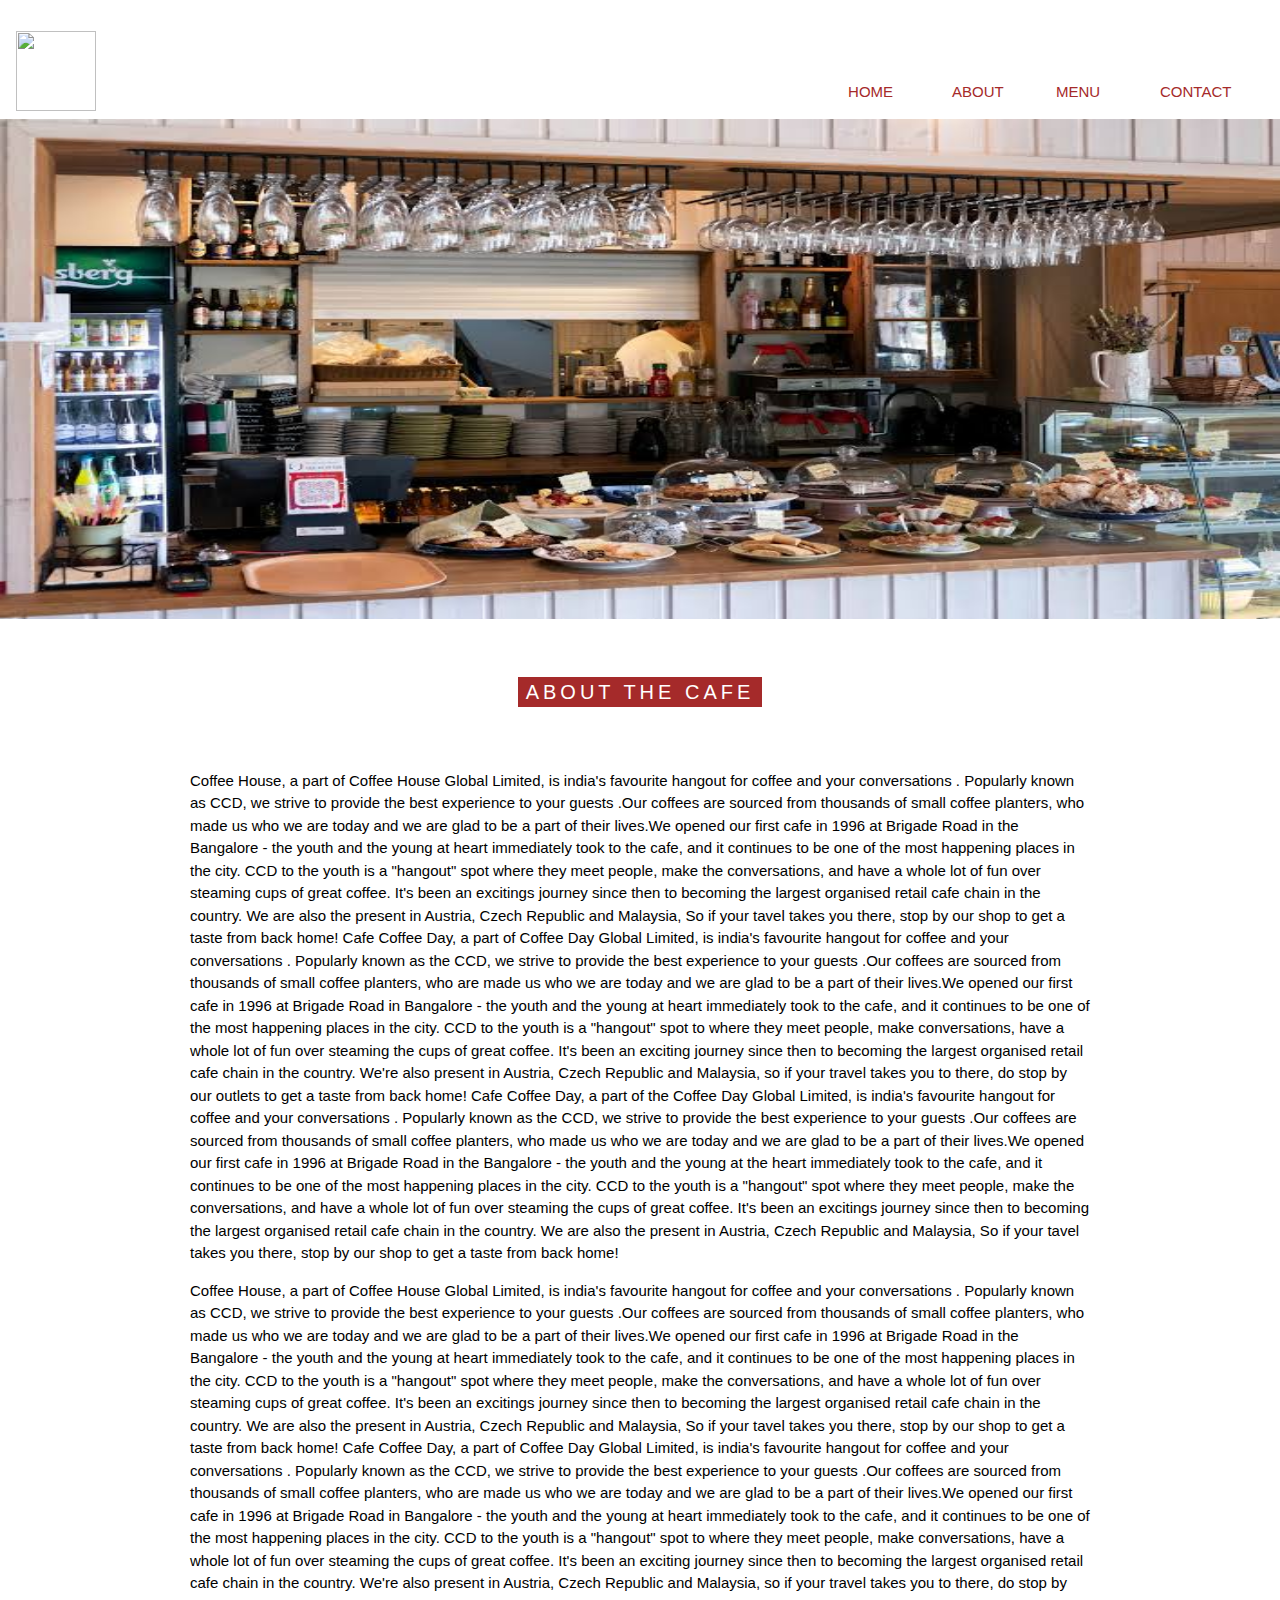
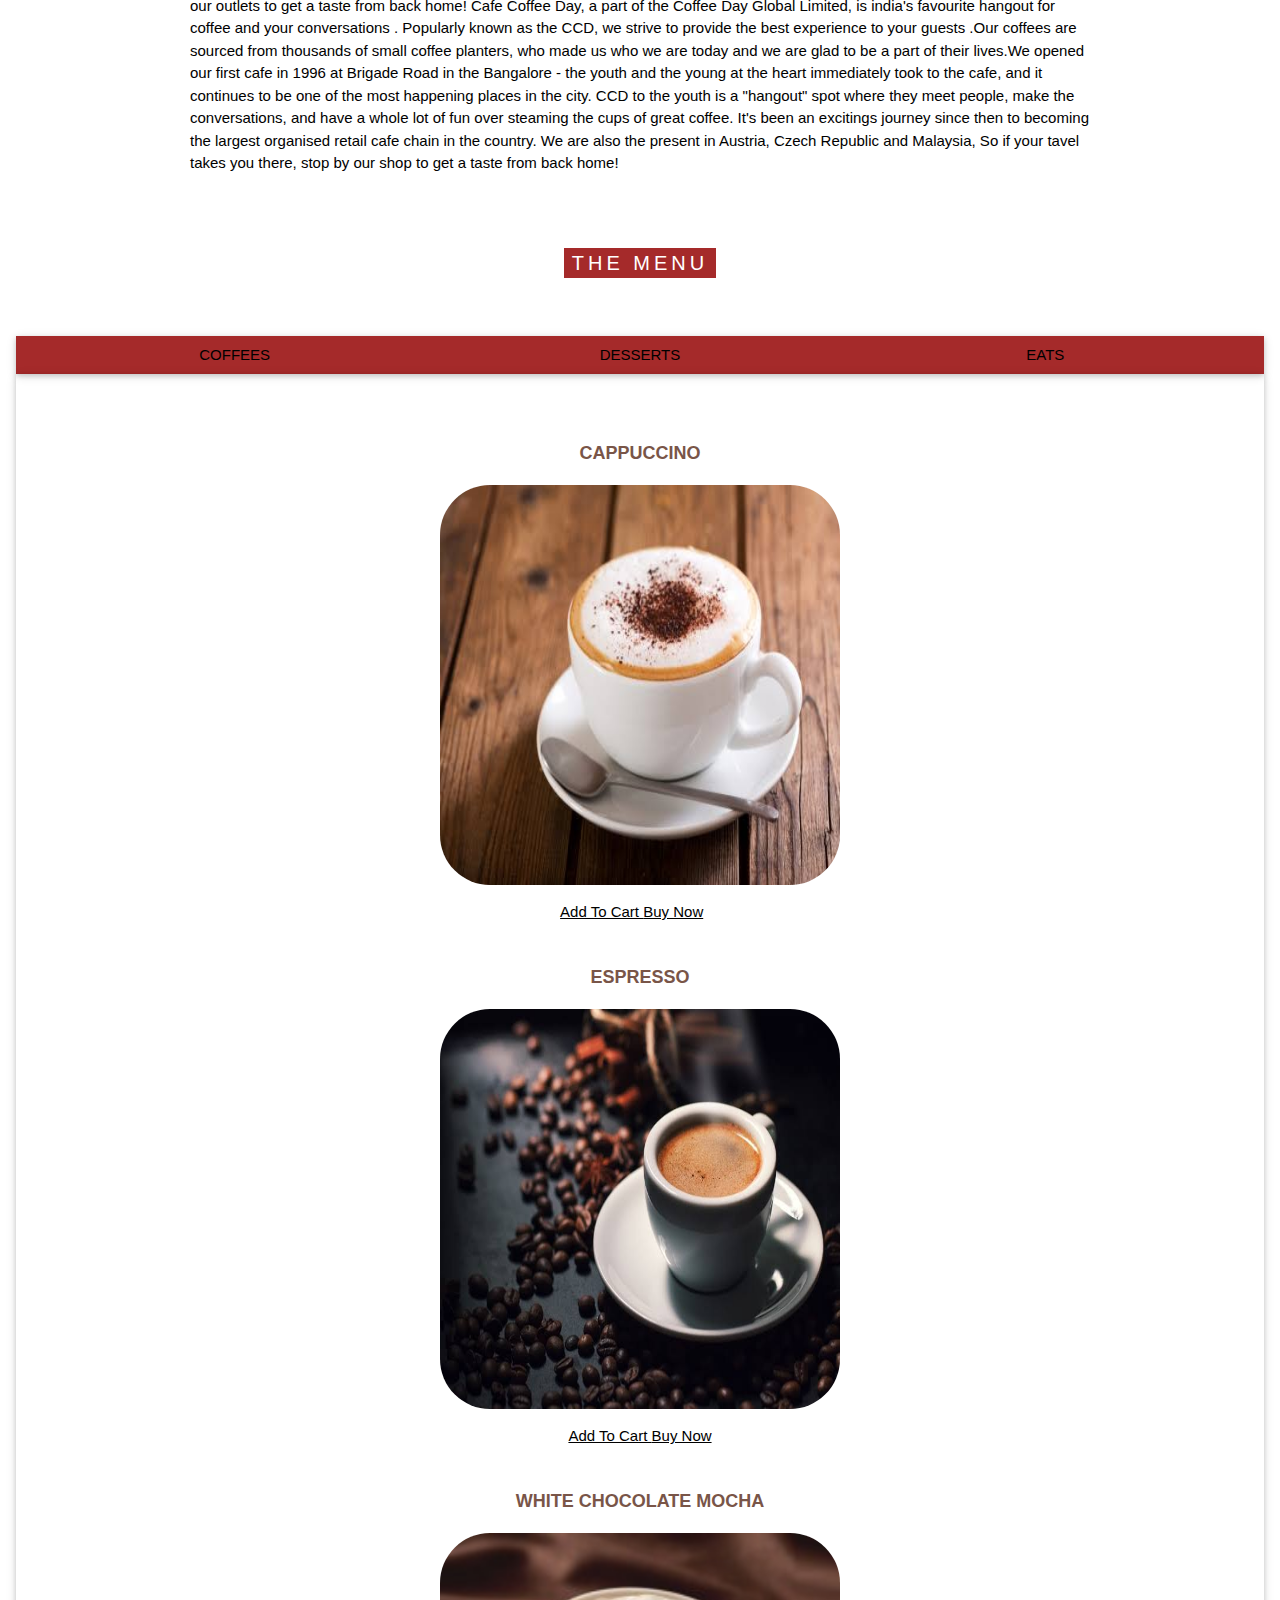
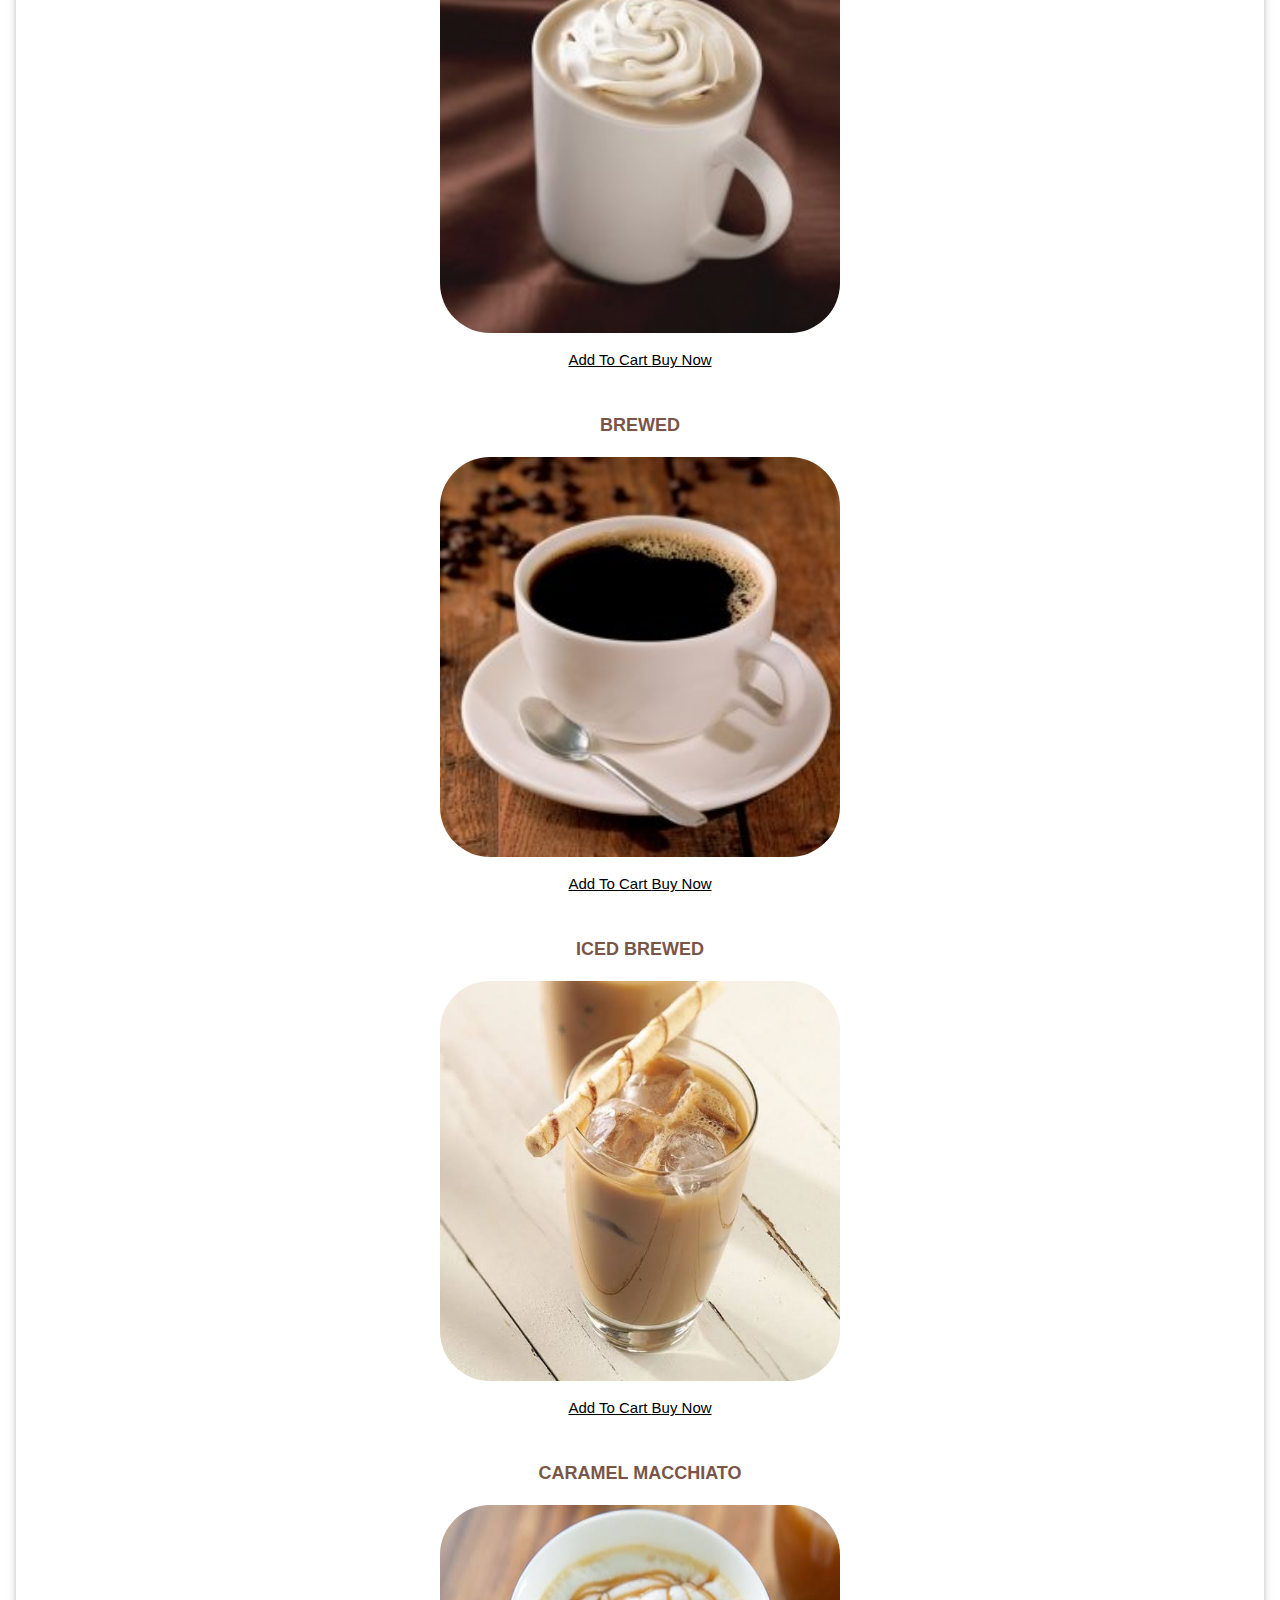
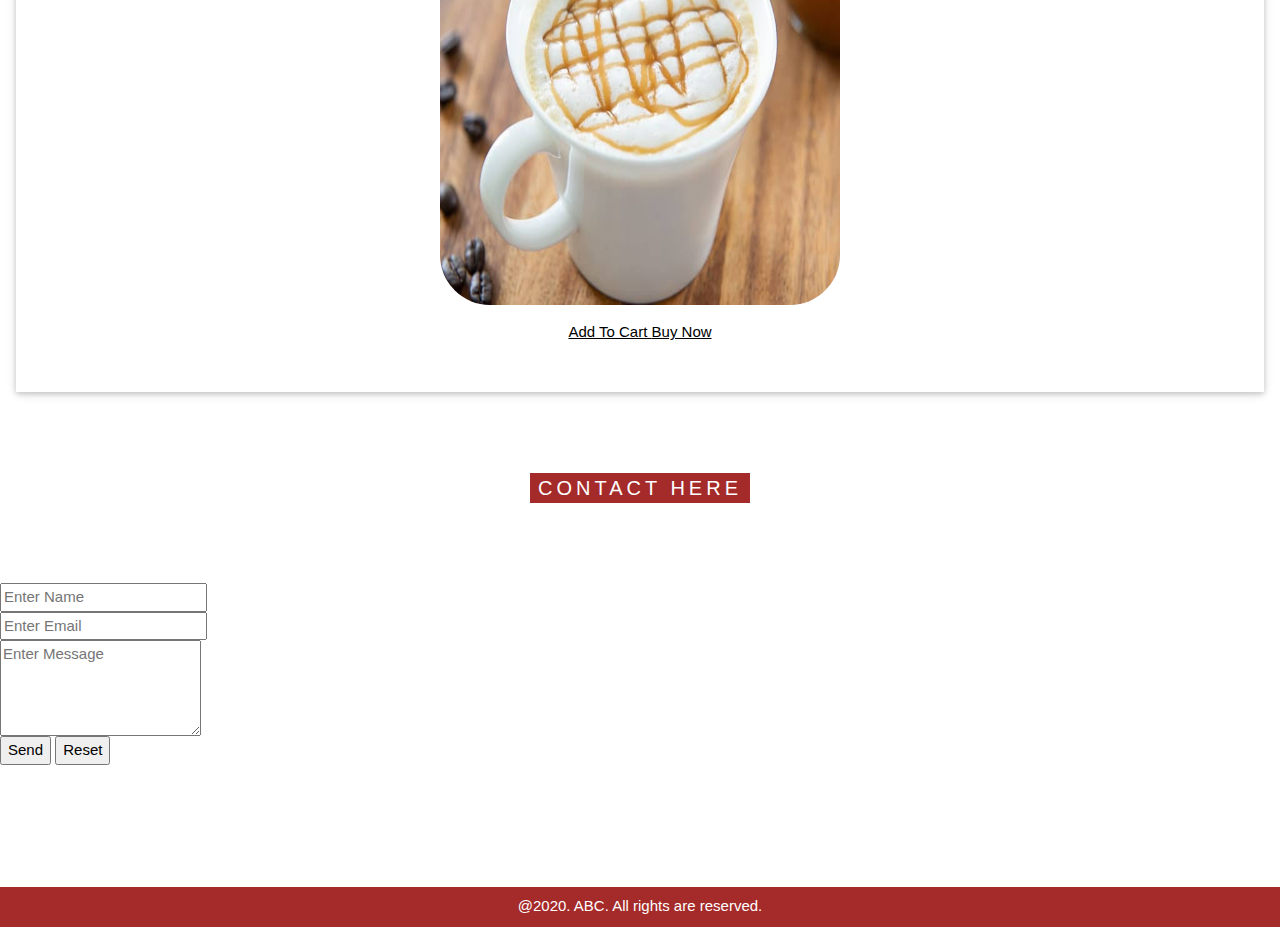
==== index.html @ 271c0c41 "Commit" ====
﻿﻿<!doctype html>
<html>
<head>
<meta charset="utf-8">
<title>coffee</title>

<link href="index.css" rel="stylesheet" type="text/css">
 
<link rel="stylesheet" href="https://www.w3schools.com/w3css/4/w3.css">
<link rel="stylesheet" href="https://fonts.googleapis.com/css?family=Inconsolata">
</head>
<body>
<div class="main_container">

  <div class="w3-row w3-padding">
 <div class="w3-col s1 w3-left">
<img src="/storage/emulated/0/Cafe_Demo_Template/Cafe_Logo.jpg" height="80px" class="imgs">
</div>
<div class="w3-col s1 w3-right" style="padding-top:50px">
      <a href="#contact" class="w3-bar-item" style="color:brown;text-decoration:none">
CONTACT
</a>
    </div>

    <div class="w3-col s1 w3-right" style="padding-top:50px">
      <a href="#menu" class="w3-bar-item" style="color:brown;text-decoration:none">MENU
</a>
    </div>
    <div class="w3-col s1 w3-right" style="padding-top:50px">
      <a href="#about" class="w3-bar-item" style="color:brown;text-decoration:none">ABOUT</a>
    </div>
    <div class="w3-col s1 w3-right" style="padding-top:50px">
      <a href="#" class="w3-bar-item" style="color:brown;text-decoration:none" >
HOME</a>
    </div>
   </div>

<div class="slideshow-container">
<div class="mySlides fade">
  <img src= "Cafe1.jpeg"
   width="100%" height="500px">
</div>

<div class="mySlides fade">
  <img src="Cafe2.jpeg"
 width="100%" height="500px">
</div>

<div class="mySlides fade">
  <img src="Cafe3.jpeg"
 width="100%" height="500px">
</div>
<div style="text-align:center">
  <span class="dot"></span> 
  <span class="dot"></span> 
<span class="dot"></span> 
</div>
</div>

<div class="w3-container" id="about">
  <div class="w3-content" style="max-width:900px">
<h4 class="w3-center w3-padding-48">
<span class="w3-tag w3-wide" style="background-color:brown">
ABOUT THE CAFE
</span>
</h4>

  <P>    Coffee House, a part of Coffee House Global Limited, is india's favourite hangout for coffee and your conversations .  Popularly known as CCD, we strive to provide the best experience to your guests .Our coffees are sourced from thousands of small coffee planters, who made us who we are today and we are glad to be a part of their lives.We opened our first cafe in 1996 at Brigade Road in the Bangalore - the youth and the young at heart immediately took to the cafe, and it continues to be one of the most happening places in the city. CCD to the youth is a "hangout" spot where they meet people, make the conversations, and have a whole lot of fun over steaming cups of great coffee. It's been an excitings journey since then to becoming the largest organised retail cafe chain in the country. We are also the present in Austria, Czech Republic and Malaysia, So if your tavel takes you there, stop by our shop to get a taste from back home! Cafe Coffee Day, a part of Coffee Day Global Limited, is india's favourite hangout for coffee and your conversations .  Popularly known as the CCD, we strive to provide the best experience to your guests .Our coffees are sourced from thousands of small coffee planters, who are made us who we are today and we are glad to be a part of their lives.We opened our first cafe in 1996 at Brigade Road in Bangalore - the youth and the young at heart immediately took to the cafe, and it continues to be one of the most happening places in the city. CCD to the youth is a "hangout" spot to where they meet people, make conversations, have a whole lot of fun over steaming the cups of great coffee. It's been an exciting journey since then to becoming the largest organised retail cafe chain in the country. We're also present in Austria, Czech Republic and Malaysia, so if your travel takes you to there, do stop by our outlets to get a taste from back home! Cafe Coffee Day, a part of the Coffee Day Global Limited, is india's favourite hangout for coffee and your conversations .  Popularly known as the CCD, we strive to provide the best experience to your guests .Our coffees are sourced from thousands of small coffee planters, who made us who we are today and we are glad to be a part of their lives.We opened our first cafe in 1996 at Brigade Road in the Bangalore - the youth and the young at the heart immediately took to the cafe, and it continues to be one of the most happening places in the city. CCD to the youth is a "hangout" spot where they meet people, make the conversations, and have a whole lot of fun over steaming the cups of great coffee. It's been an excitings journey since then to becoming the largest organised retail cafe chain in the country. We are also the present in Austria, Czech Republic and Malaysia, So if your tavel takes you there, stop by our shop to get a taste from back home!</p>
<p>
Coffee House, a part of Coffee House Global Limited, is india's favourite hangout for coffee and your conversations .  Popularly known as CCD, we strive to provide the best experience to your guests .Our coffees are sourced from thousands of small coffee planters, who made us who we are today and we are glad to be a part of their lives.We opened our first cafe in 1996 at Brigade Road in the Bangalore - the youth and the young at heart immediately took to the cafe, and it continues to be one of the most happening places in the city. CCD to the youth is a "hangout" spot where they meet people, make the conversations, and have a whole lot of fun over steaming cups of great coffee. It's been an excitings journey since then to becoming the largest organised retail cafe chain in the country. We are also the present in Austria, Czech Republic and Malaysia, So if your tavel takes you there, stop by our shop to get a taste from back home! Cafe Coffee Day, a part of Coffee Day Global Limited, is india's favourite hangout for coffee and your conversations .  Popularly known as the CCD, we strive to provide the best experience to your guests .Our coffees are sourced from thousands of small coffee planters, who are made us who we are today and we are glad to be a part of their lives.We opened our first cafe in 1996 at Brigade Road in Bangalore - the youth and the young at heart immediately took to the cafe, and it continues to be one of the most happening places in the city. CCD to the youth is a "hangout" spot to where they meet people, make conversations, have a whole lot of fun over steaming the cups of great coffee. It's been an exciting journey since then to becoming the largest organised retail cafe chain in the country. We're also present in Austria, Czech Republic and Malaysia, so if your travel takes you to there, do stop by our outlets to get a taste from back home! Cafe Coffee Day, a part of the Coffee Day Global Limited, is india's favourite hangout for coffee and your conversations .  Popularly known as the CCD, we strive to provide the best experience to your guests .Our coffees are sourced from thousands of small coffee planters, who made us who we are today and we are glad to be a part of their lives.We opened our first cafe in 1996 at Brigade Road in the Bangalore - the youth and the young at the heart immediately took to the cafe, and it continues to be one of the most happening places in the city. CCD to the youth is a "hangout" spot where they meet people, make the conversations, and have a whole lot of fun over steaming the cups of great coffee. It's been an excitings journey since then to becoming the largest organised retail cafe chain in the country. We are also the present in Austria, Czech Republic and Malaysia, So if your tavel takes you there, stop by our shop to get a taste from back home!</p>
</div>
</div>

<div class="w3-container" id="menu">
  <div class="w3-content" style="max-width:1500px">

<h4 class="w3-center w3-padding-48">
<span class="w3-tag w3-wide" style="background-color:brown">
THE MENU
</span>
</h4>

<div class="w3-row w3-center w3-card w3-padding" style="background-color:brown">
 <a href="javascript:void(0)" onclick="openMenu(event, 'Coffees');" id="myLink">
<div class="w3-col s4 tablink">
COFFEES
</div>
  </a>
 <a href="javascript:void(0)" onclick="openMenu(event, 'Desserts');">
<div class="w3-col s4 tablink">
DESSERTS
</div>
 </a>

 <a href="javascript:void(0)" onclick="openMenu(event, 'Eats');" id="myLink">
<div class="w3-col s4 tablink">
EATS
</div>
 </a>
    </div>


<div id="Coffees" class="w3-container menu w3-padding-48 w3-card">
<center>   
 <p class="w3-text-brown" style="font-size:18px;font-weight:bold;">CAPPUCCINO
</p>
<img src="Cappuccino.jpeg" class="w3-round w3-margin-bottom" style="height:400px;width:400px;border-radius:50px;">
<br>
<a href="#" class="btn">Add To Cart
</a>
<a href="login.html" class="btn">Buy Now</a>
   
</center>
<br>
<center>
<p class="w3-text-brown" style="font-size:18px;font-weight:bold;">ESPRESSO
</p>
<img src="Espresso.jpeg" class="w3-round w3-margin-bottom" style="height:400px;width:400px;border-radius:50px;">
<br>
<a href="#" class="btn">Add To Cart
</a>
<a href="login.html" class="btn">Buy Now
</a>
</center>
<br>
<center>
<p class="w3-text-brown" style="font-size:18px;font-weight:bold;"> 
WHITE CHOCOLATE MOCHA
</p>
<img src="WhiteChocolateMocha.jpg" class="w3-round w3-margin-bottom" style="height:400px;width:400px;border-radius:50px;">
<br>
<a href="#" class="btn">Add To Cart
</a>
<a href="login.html" class="btn">Buy Now
</a>
</center>
<br>
<center>
      <p class="w3-text-brown" style="font-size:18px;font-weight:bold;">BREWED</p>
<img src="BrewedCoffee.jpg" class="w3-round w3-margin-bottom"  style="height:400px;width:400px;border-radius:50px;">
<br>
<a href="#" class="btn">Add To Cart
</a>
<a href="login.html" class="btn">Buy Now
</a>
</center>
<br>
<center>
    <p class="w3-text-brown" style="font-size:18px;font-weight:bold;">ICED BREWED</p>
<img src="IcedBrew.jpeg" class="w3-round w3-margin-bottom" style="height:400px;width:400px;border-radius:50px;">
<br>
<a href="#" class="btn">Add To Cart
</a>
<a href="login.html" class="btn">Buy Now
</a>
</center>
<br>
<center>
   <p class="w3-text-brown" style="font-size:18px;font-weight:bold;">CARAMEL
MACCHIATO
</p>
<img src="CaramelMacchiato.jpeg" class="w3-round w3-margin-bottom" style="height:400px;width:400px;border-radius:50px;">
<br>
<a href="#" class="btn">Add To Cart
</a>
<a href="login.html" class="btn">Buy Now
</a>
</center>
    </div>  
<div id="Desserts" class="w3-container menu w3-padding-48 w3-card"  style="display:none">
<center><p class="w3-text-brown" style="font-size:18px;font-weight:bold;">
CHEESE CAKE
</p>
<img src="CheeseCake.jpeg" class="w3-round w3-margin-bottom" style="height:400px;width:400px;border-radius:50px;">
<br>
<a href="#" class="btn">Add To Cart
</a>
<a href="login.html" class="btn">Buy Now
</a>
</center>
<br>
<center>
<p class="w3-text-brown" style="font-size:18px;font-weight:bold;">BROWNIES WALNUT
</p>
<img src="BrowniesWalnut.jpg" class="w3-round w3-margin-bottom"  style="height:400px;width:400px;border-radius:50px;">
<br>
<a href="#" class="btn">Add To Cart
</a>
<a href="login.html" class="btn">Buy Now
</a>
</center>
<br>
<center>
<p class="w3-text-brown" style="font-size:18px;font-weight:bold;">
DUTCH CARAMEL APPLE PIE
</p>
<img src="DutchCaramelApplePie.jpeg" class="w3-round w3-margin-bottom"  style="height:400px;width:400px;border-radius:50px;">
<br>
<a href="#" class="btn">Add To Cart
</a>
<a href="login.html" class="btn">Buy Now
</a>
</center>
<br>
<center>
 <p class="w3-text-brown" style="font-size:18px;font-weight:bold;">
CHOCOLATE DONUT
</p>
<img src="ChocolateDonut.jpeg" class="w3-round w3-margin-bottom" style="height:400px;width:400px;border-radius:50px;">
<br>
<a href="#" class="btn">Add To Cart
</a>
<a href="login.html" class="btn">Buy Now
</a>
</center>
<br>
<center>
<p class="w3-text-brown" style="font-size:18px;font-weight:bold;">
MOIST CARROT CAKE
</p>
<img src="MoistCarrot.jpeg" class="w3-round w3-margin-bottom" style="height:400px;width:400px;border-radius:50px;">
<br>
<a href="#" class="btn">Add To Cart
</a>
<a href="login.html" class="btn">Buy Now
</a>
</center>
<br>
<center>
<p class="w3-text-brown" style="font-size:18px;font-weight:bold;">
SIZZLING BROWNIE WITH ICE CREAM
</p>
<img src="SizzlingBrownieWithIceCream.jpeg"
class="w3-round w3-margin-bottom" style="height:400px;width:400px;border-radius:50px;">
<br>
<a href="#" class="btn">Add To Cart
</a>
<a href="#" class="btn">Buy Now
</a>
</center>
</div>
<div id="Eats" class="w3-container menu w3-padding-48 w3-card" style="display:none">
<center>
    <p class="w3-text-brown" style="font-size:18px;font-weight:bold;">VEG BURGER</p>
<img src="VegBurger.jpeg" class="w3-round w3-margin-bottom" style="height:400px;width:400px;border-radius:50px;">
<br>
<a href="#" class="btn">Add To Cart
</a>
<a href="login.html" class="btn">Buy Now
</a>
</center>
<br>
<center>   
 <p class="w3-text-brown" style="font-size:18px;font-weight:bold;">BIG CRUNCH CHICKEN CLASSIC BURGER
</p>
<img src="ChickenBurger.jpeg" class="w3-round w3-margin-bottom" style="height:400px;width:400px;border-radius:50px;">
<br>
<a href="#" class="btn">Add To Cart
</a>
<a href="login.html" class="btn">Buy Now
</a>
</center>
<br>
<center>
      <p class="w3-text-brown" style="font-size:18px;font-weight:bold;">VEGETABLE SANDWICH</p>
<img src="VegSandwich.jpeg" class="w3-round w3-margin-bottom"  style="height:400px;width:400px;border-radius:50px;">
<br>
<a href="#" class="btn">Add To Cart
</a>
<a href="login.html" class="btn">Buy Now
</a>
</center>
<br>
<center>
<p class="w3-text-brown" style="font-size:18px;font-weight:bold;">GRILLED CHEESE SANDWICH
</p>
<img src="GrilledCheese.jpeg" class="w3-round w3-margin-bottom" style="height:400px;width:400px;border-radius:50px;">
<br>
<a href="#" class="btn">Add To Cart
</a>
<a href="login.html" class="btn">Buy Now
</a>
</center>
<br>
<center>
<p class="w3-text-brown" style="font-size:18px;font-weight:bold;"> 
MAYO CHICKEN SANDWICH
</p>
<img src="MayoChicken.jpeg" class="w3-round w3-margin-bottom" style="height:400px;width:400px;border-radius:50px;">
<br>
<a href="#" class="btn">Add To Cart
</a>
<a href="login.html" class="btn">Buy Now
</a>
</center>
<br>
<center>
   <p class="w3-text-brown" style="font-size:18px;font-weight:bold;">FRENCH FRIES
</p>
<img src="FrenchFries.jpeg" class="w3-round w3-margin-bottom" style="height:400px;width:400px;border-radius:50px;">
<br>
<a href="#" class="btn">Add To Cart
</a>
<a href="login.html" class="btn">Buy Now
</a>
</center>
    </div>  
</div>
</div>
<br>
<h4 class="w3-center w3-padding-48" id="contact">
<span class="w3-tag w3-wide" style="background-color:brown">
CONTACT HERE
</span>
</h4>
<div class="contact_pg">
<form name="f1" action="#" method="post"
onSubmit="return validateForm()">
<br>
<input type="Text" name="uname"
placeholder="Enter Name" class="txt" required>
<br>
<input type="Email" name="email" placeholder="Enter Email" class="txt" 
pattern="[a-z0-9._%+-]+@[a-z0-9.-]+\.[a-z]{2,}$"
required>
<br>
<textarea  name="msg" placeholder="Enter Message" rows="4"
class="txt" required></textarea>
<br>
<button type="submit" class="btn">Send</button>
<button type="reset" class="btn">
Reset</button>
</form>
<br>
</div>
<br><br>
<div class="end" style="background-color:brown;height:40px;color:white;padding-top:8px;margin-top:40px;">
<center>
@2020. ABC. All rights are reserved.
</center>
</div>
</div>
<script>
var slideIndex = 0;
showSlides();
function showSlides() 
{
    var i;
    var slides = document.getElementsByClassName("mySlides");
    var dots = document.getElementsByClassName("dot");
    for (i = 0; i < slides.length; i++) {
       slides[i].style.display = "none";  
    }
    slideIndex++;
    if (slideIndex > slides.length) {slideIndex = 1}    
    for (i = 0; i < dots.length; i++) {
        dots[i].className = dots[i].className.replace(" active", "");
    }
    slides[slideIndex-1].style.display = "block";  
    dots[slideIndex-1].className += " active";
    setTimeout(showSlides, 5000);
}

var myNodelist = document.getElementsByTagName("LI");
var i;
for (i = 0; i < myNodelist.length; i++) {
  var span = document.createElement("SPAN");
  var txt = document.createTextNode("\u00D7");
  span.className = "close";
  span.appendChild(txt);
  myNodelist[i].appendChild(span);
}

var close = document.getElementsByClassName("close");
var i;
for (i = 0; i < close.length; i++) {
  close[i].onclick = function() {
    var div = this.parentElement;
    div.style.display = "none";
  }
}

var list = document.querySelector('ul');
list.addEventListener('click', function(ev) {
  if (ev.target.tagName === 'LI') {
    ev.target.classList.toggle('checked');
  }
}, false);

function newElement() {
  var li = document.createElement("li");
  var inputValue = document.getElementById("myInput").value;
  var t = document.createTextNode(inputValue);
  li.appendChild(t);
  if (inputValue === '') {
    alert("You must write something!");
  } else {
    document.getElementById("myUL").appendChild(li);
  }
  document.getElementById("myInput").value = "";

  var span = document.createElement("SPAN");
  var txt = document.createTextNode("\u00D7");
  span.className = "close";
  span.appendChild(txt);
  li.appendChild(span);

  for (i = 0; i < close.length; i++) {
    close[i].onclick = function() {
      var div = this.parentElement;
      div.style.display = "none";
    }
  }
}

function openMenu(evt, menuName) {
  var i, x, tablinks;
  x = document.getElementsByClassName("menu");
  for (i = 0; i < x.length; i++) {
    x[i].style.display = "none";
  }
tablinks = document.getElementsByClassName("tablink");
  for (i = 0; i < x.length; i++) {
    tablinks[i].className = tablinks[i].className.replace(" w3-dark-grey", "");
}
document.getElementById(menuName).style.display = "block";
  evt.currentTarget.firstElementChild.className += " w3-dark-grey";
}
document.getElementById("myLink").click();





</script>
</body>
</html>
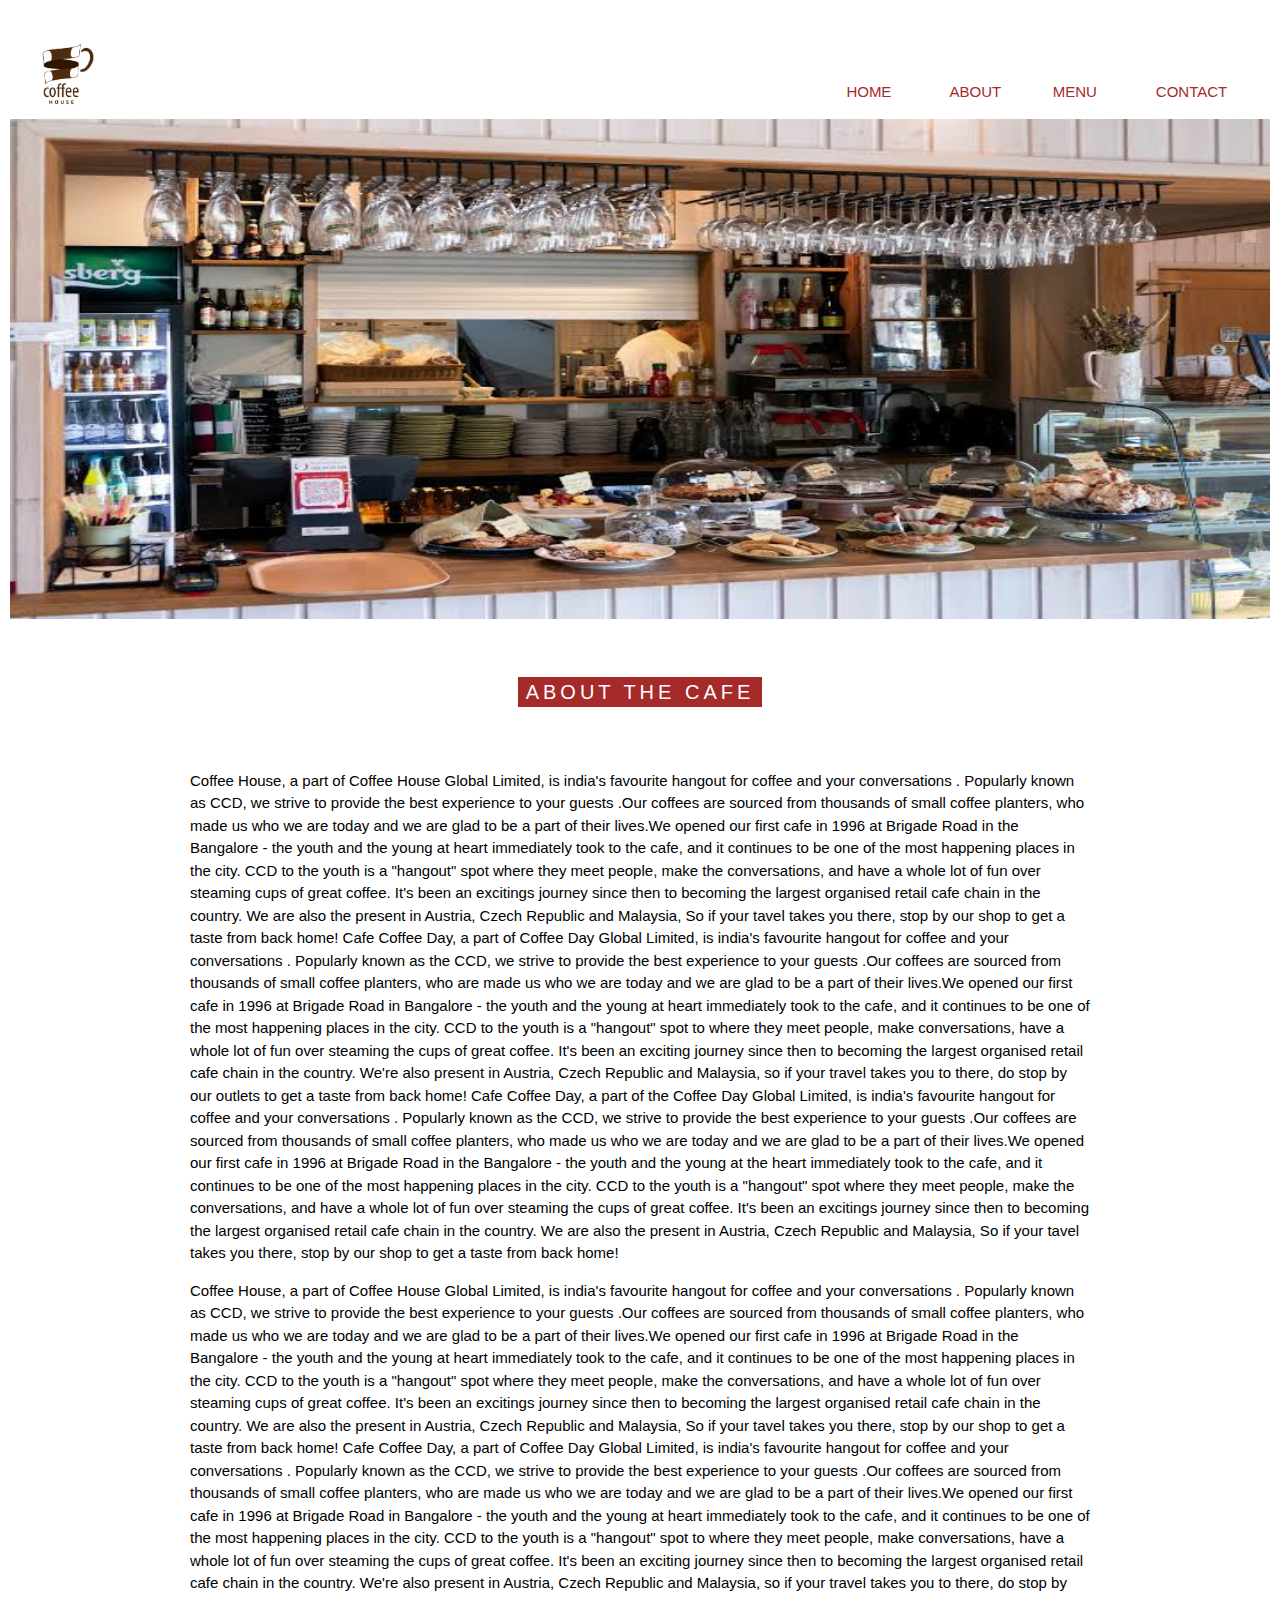
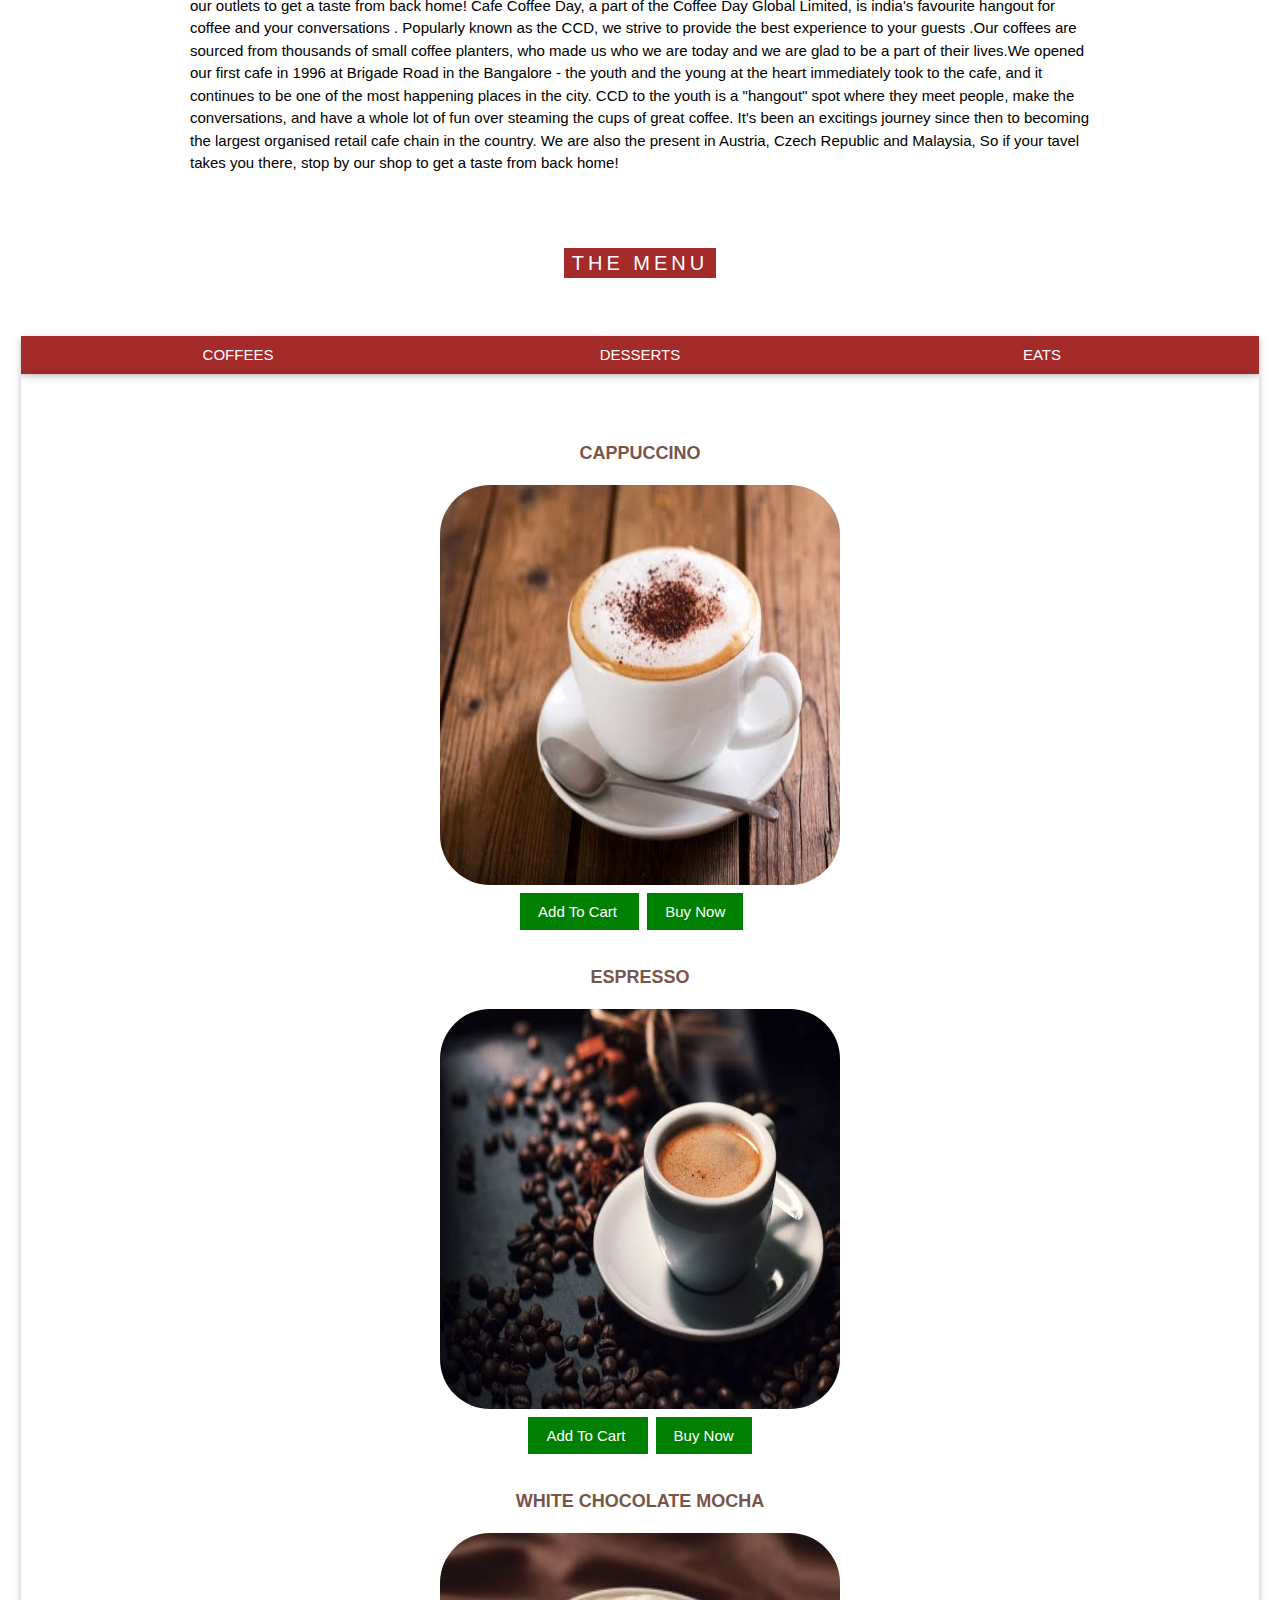
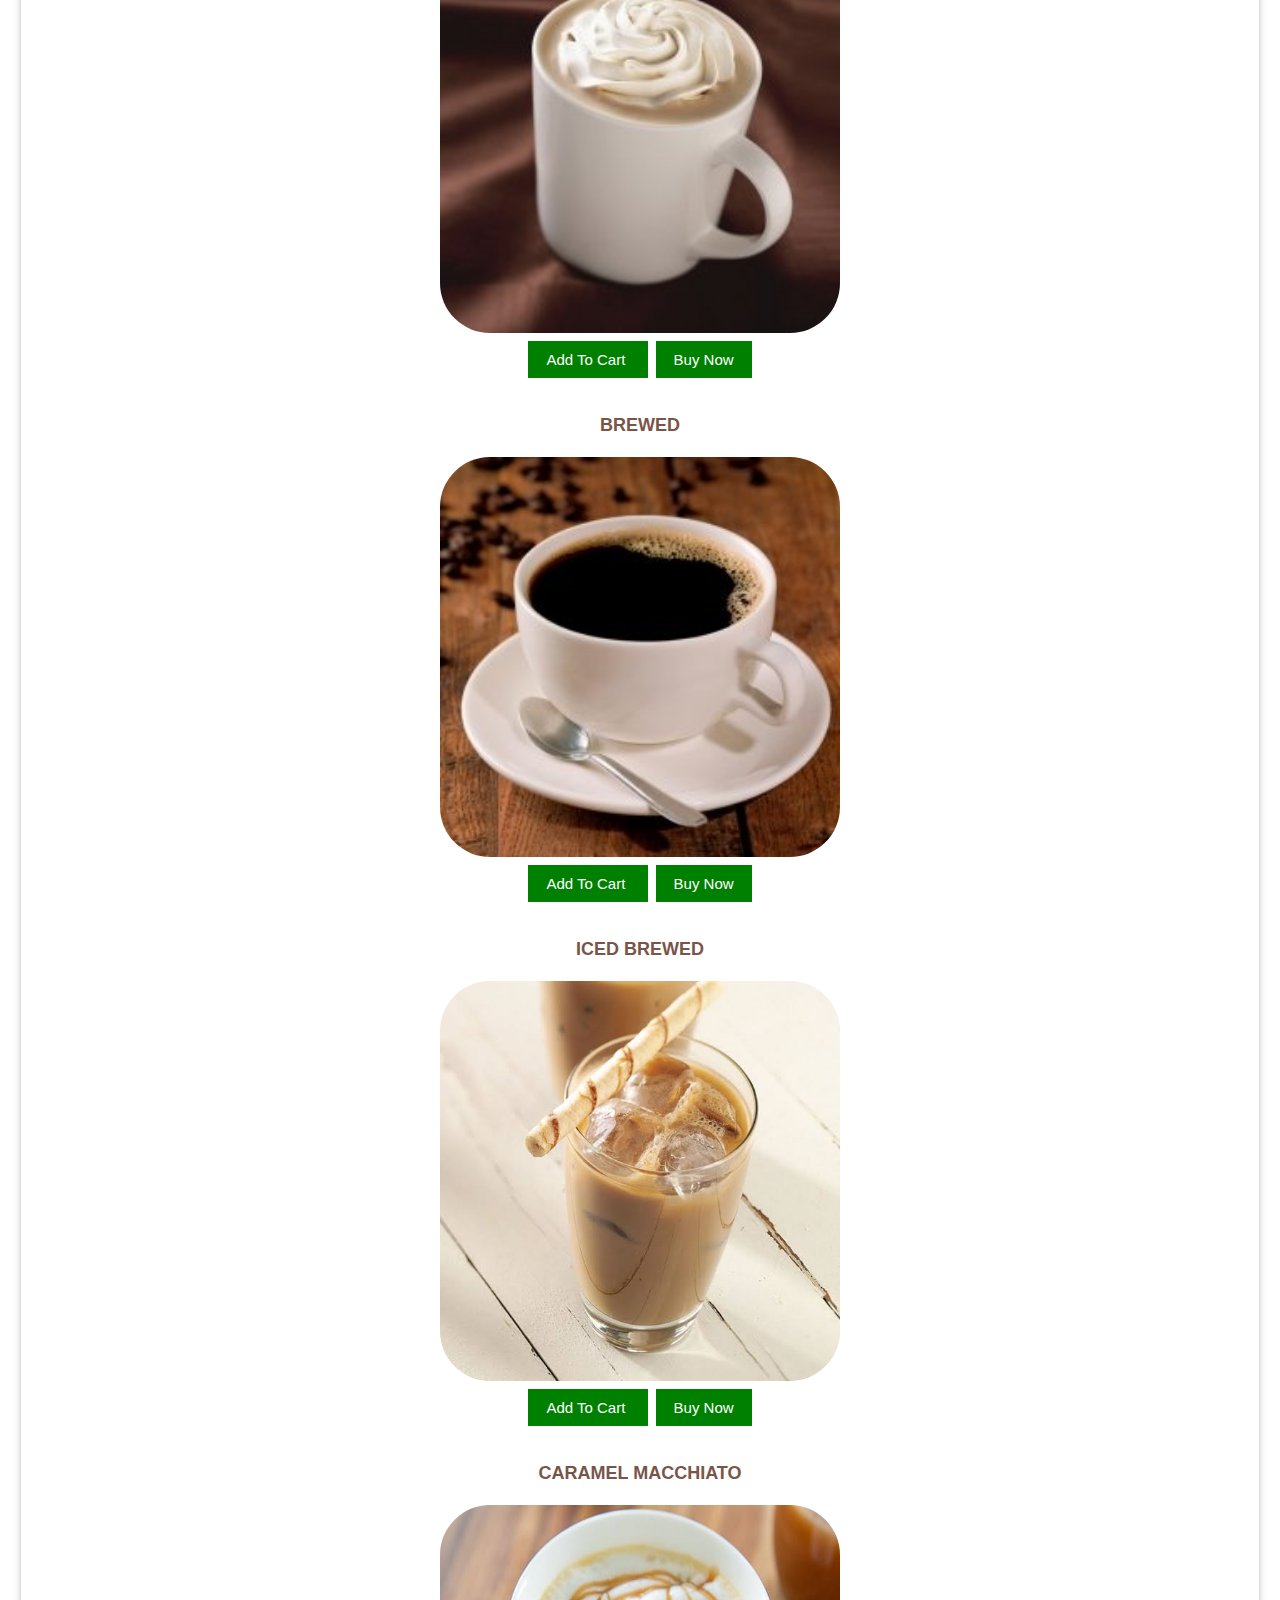
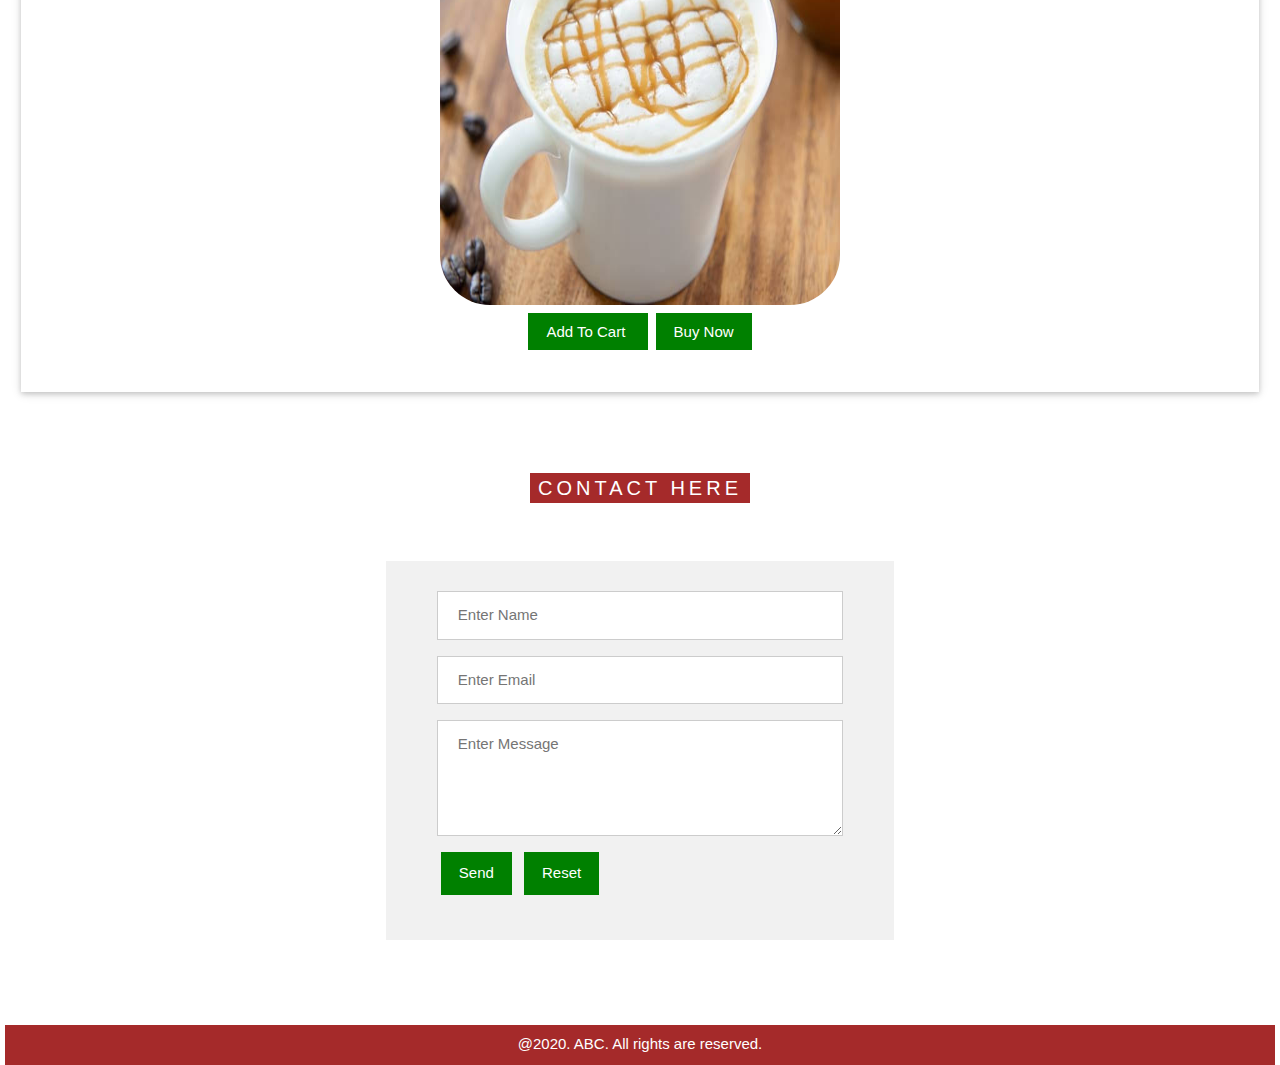
==== commit 7af78114: "Commit" ====
--- a/index.html
+++ b/index.html
@@ -14,7 +14,7 @@
 
   <div class="w3-row w3-padding">
  <div class="w3-col s1 w3-left">
-<img src="/storage/emulated/0/Cafe_Demo_Template/Cafe_Logo.jpg" height="80px" class="imgs">
+<img src="Cafe_Logo.jpg" height="80px" class="imgs">
 </div>
 <div class="w3-col s1 w3-right" style="padding-top:50px">
       <a href="#contact" class="w3-bar-item" style="color:brown;text-decoration:none">
--- a/index.css
+++ b/index.css
@@ -0,0 +1,137 @@
+
+*{
+box-sizing:border-box;
+}
+.main_container
+{
+max-width:1490px;
+margin-left:5px;
+margin-right:5px;
+//background-color:pink;
+}
+.slideshow-container
+{
+max-width:1490px;
+margin-left:5px;
+margin-right:5px;
+}
+.mySlides
+{
+display:none;
+}
+.imgs
+{
+border-radius:40px;
+}
+.tablink
+{
+background-color:brown;
+color:white;
+}
+.contain_2
+{
+height:450px;
+margin-left:10px;
+margin-right:10px;
+padding-left:20px;
+font-size:20px;
+color:brown;
+}
+.container
+{
+width:40%;
+margin-left:30%;
+margin-top:1500px;
+}
+.menu_contain1
+{
+height:400px;
+width:700px;
+background-color:yellow;
+margin-left:200px;
+}
+
+.contain1
+{
+text-align:center;
+margin:24px 0 12px 0;
+}
+.h
+{
+width:50%;
+height:30px;
+text-align:center;
+background-color:brown;
+color:white;
+margin-left:25%;
+}
+form
+{
+width:90%;
+padding-left:10%;
+}
+.contact_pg
+{
+background-color:#f1f1f1;
+width:40%;
+margin-left:30%;
+}
+.txt
+{
+width:100%;
+padding:12px 20px;
+margin:8px 0;
+display:inline-block;
+border:1px solid #ccc;
+box-sizing:border-box;
+}
+.btn
+{
+background-color:green;
+color:white;
+padding:10px 18px;
+margin:8px 4px;
+border:none;
+cursor:pointer;
+width:auto;
+text-decoration:none;
+}
+/* Add a hover effect for buttons */
+.btns:hover
+{
+opacity:0.8;
+}
+.psw
+{
+float:right;
+padding-top:16px;
+}
+.fade
+{
+-webkit-animation-name:fade;
+-webkit-animation-duration:1.5s;
+ animation-name:fade;
+ animation-duration:1.5s;
+}
+@-webkit-keyframes fade
+{
+from
+{
+opacity: .4
+}
+to
+{
+opacity: 1
+}
+}
+@keyframes fade {
+  from {opacity: .4}
+  to {opacity: 1}
+}
+@media screen and (max-width:300px)
+{
+span.psw
+{
+display:block;
+float:none;
+}
